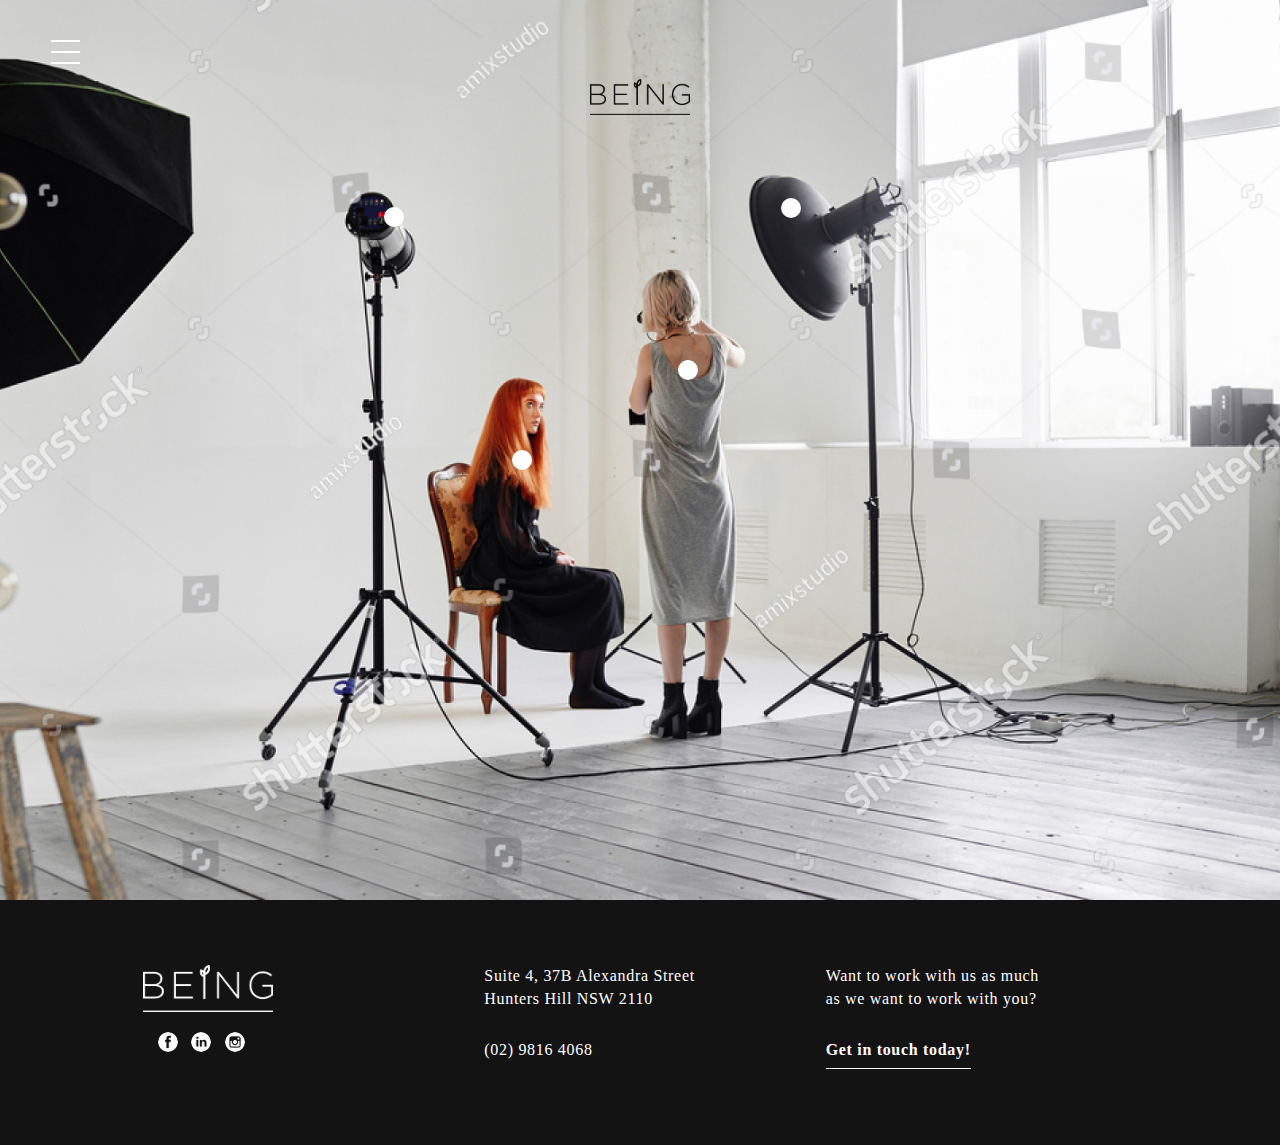
==== index.html @ ca358bdc "Initial website upload" ====
<!doctype html>

    <head>
        <meta charset="utf-8">

        <title>Being Brands Photography</title>

        <meta name="viewport" content="width=device-width, initial-scale=1">

        <link rel="stylesheet" href="css/bootstrap.min.css">

        <link rel="stylesheet" href="css/bootstrap-theme.min.css">

        <link rel="stylesheet" href="css/main.css">

        <script src="js/vendor/modernizr-2.8.3-respond-1.4.2.min.js"></script>

        <link rel="stylesheet" href="https://cdnjs.cloudflare.com/ajax/libs/font-awesome/4.7.0/css/font-awesome.min.css">
    </head>


    <body>


      <!-- navbar -->
      <header class="header">
        <nav class="menu-open-homepage">
          <img src="images/beingbrands_blacklogo.png" alt="Being" height="40px" class="nav_logo_image"> 
          <ul>
            <li class="menu-home">
              <a href="#" class="menu-link">Home</a>
            </li>
            <li class="menu-thestudio">
              <a href="#" class="menu-link">The Studio</a>
            </li>
            <li class="menu-services">
              <a href="#" class="menu-link">Services</a>
            </li>
            <li class="menu-rates">
              <a href="#" class="menu-link">Rates</a>
            </li>
            <li class="menu-book">
              <a href="#" class="menu-link">Book A Space</a>
            </li>
            <li class="menu-contact">
              <a href="#" class="menu-link">Contact</a>
            </li>
          </ul>
        </nav>        
        <div class="header-menu">
          <div class="menu-toggle">
            <span class="line1 homepage"></span>
            <span class="line2 homepage"></span>
            <span class="line3 homepage"></span>
          </div> 
          <img src="images/beingbrands_blacklogo.png" alt="Being" height="40px" class="header_logo_image"> 
        </div> 

      <div class="tooltip">
<!--         <div class="arrow"></div>   
 -->        <p class="tooltiptext">Different types of equipments <br>ready at hand.</p>
      </div>

      <div class="tooltip2">
        <p class="tooltiptext2">Book the studio along with our <br>professional photographers.</p>
      </div>

      <div class="tooltip3">
        <p class="tooltiptext3">We offer prop hire.</p>
      </div>

      <div class="tooltip4">
        <p class="tooltiptext4">Beautiful makeup and change room <br>included for Model.</p>
      </div>

      
      </header> 

 
      <footer>
          <div class="footercontainer">
            <div class="col-md-4 footerlogo">
              <img id="footerlogo" src="images/beingbrands_whitelogo.png" alt="Being">
              <div class="socials">  
                <a class="footer_icon_facebook col-md-4" href="#">
                  <div></div>
                </a>              
                <a class="footer_icon_linkedin col-md-4" href="#">
                  <div></div>
                </a>
                <a class="footer_icon_instagram col-md-4" href="#">
                  <div></div>
                </a>
              </div>
            </div>
            <div class="col-md-4 address">
              <p>Suite 4, 37B Alexandra Street <br>Hunters Hill NSW 2110</p>
              <p>(02) 9816 4068</p>
            </div>
            <div class="col-md-4 contactus">
              <p>Want to work with us as much <br>as we want to work with you?</p>
              <a id="getintouch" herf="#">Get in touch today!</a>
            </div>
          </div>
        </footer>



        <script src="http://ajax.googleapis.com/ajax/libs/jquery/1.11.2/jquery.min.js"></script>

        <script src="js/vendor/bootstrap.min.js"></script>

        <script src="js/main.js"></script>
        
    </body>
</html>
---- css/main.css ----
/* ==========================================================================
   Author's custom styles
   ========================================================================== */

html {
	line-height: 1.26316em;
	letter-spacing: 0.06842em; 

}

body {
	font-family: Georgia, "Times New Roman", "DejaVu Serif", serif;
	position: relative;
	top: 0;
	left: 0;
	right: 0;
}

.clearfix:before, .header:before, .tabs:before {
    content: '';
    display: table;
}

.header {
	background: url(../images/beingbrands_homepage4.jpg) no-repeat center center;
	background-size: cover;
	height: 900px;
	margin: 0;
	position: relative;
	top: 0;
	left: 0;
}



.header_logo_image {
    margin-left: auto;
    margin-right: auto;
    text-align: center;
    display: table-cell;
    vertical-align: middle;
    margin-bottom: 50px;
    max-width: 100px;
    height: auto;

}

span {
    top: 50%;
    left: 4%;
    width: 29px;
    height: 2px;
    position: relative;
    z-index: 2;
    background: #141314;
	display: block;
	margin: 9px 0;
	transition: all .2s ease-in-out;
}

span.homepage {
	background: #fff;
}


span.line1 {
	margin-top: 40px;
}

.menu-toggle {
	cursor: pointer;
	display: inline-block;
	margin-left: 50px;
}

nav.menu-open-homepage {
    opacity: 1;
    height: 100%;
    position: fixed;
    width: 100%;
    background-color: #f1eadd;
    display: block;
    z-index: 1;
}

.nav_logo_image {
	margin-top: 78px;
	margin-left: auto;
    margin-right: auto;
    margin-bottom: 90px;
    text-align: center;
    display: table-cell;
    vertical-align: middle;
    max-width: 100px;
    height: auto;
}

nav {
    opacity: 1;
    height: 100%;
    position: fixed;
    width: 100%;
    background-color: #f1eadd;
    display: block;
    z-index: 1;
}

a.menu-link {
	font-size: 40px;
	font-weight: bold;
	text-decoration: none;
	transition: .3s ease-in-out;
	line-height: 7.73684rem;
	color: #141314;
}

a.menu-link:hover {
	color: #4c4c4e;
	margin-left: auto;
    margin-right: auto;
}

.viewmore {
	margin: 200px auto 0;
	display: block;
	height: 55px;
	max-width: auto;
}

ul { 
	list-style-type: none; 
	text-align: center;
	padding: 0;
}

.tooltip {
    position: absolute;
    display: inline-block;
    opacity: 1;
    left: 61%;
    top: 22%;
    background-color: #fff;
    height: 20px;
    width: 20px;
    border-radius: 20px;
}

.tooltip .tooltiptext {
    font-family: Georgia, "Times New Roman", "DejaVu Serif", serif;
	visibility: hidden;
    width: 280px;
    padding: 20px;
    background-color: #f1eadd;
    color: #141314;
    font-size: 16px;
    z-index: 1;
    opacity: 0;
    transition: opacity 0.7s;
    position: absolute;
    left: 40px;
    bottom: -60px;
}

.tooltip .tooltiptext::after {
    content: "";
    position: absolute;
    bottom: 60%;
    right: 100%;
    border-width: 10px;
    border-style: solid;
    border-color: transparent #f1eadd transparent transparent;
}

.tooltip:hover .tooltiptext {
    visibility: visible;
    opacity: 1;
    background-color: #f1eadd;
}

.tooltip2 {
    position: absolute;
    display: inline-block;
    opacity: 1;
    left: 53%;
    top: 40%;
    background-color: #fff;
    height: 20px;
    width: 20px;
    border-radius: 20px;
}

.tooltip2 .tooltiptext2 {
    font-family: Georgia, "Times New Roman", "DejaVu Serif", serif;
	visibility: hidden;
    width: 300px;
    padding: 20px;
    background-color: #f1eadd;
    color: #141314;
    font-size: 16px;
    z-index: 1;
    opacity: 0;
    transition: opacity 0.7s;
    position: absolute;
    top: 40px;
    right: -255px;
}

.tooltip2 .tooltiptext2::after {
    content: "";
    position: absolute;
    bottom: 100%;
    right: 85%;
    border-width: 10px;
    border-style: solid;
    border-color: transparent transparent #f1eadd transparent;
}

.tooltip2:hover .tooltiptext2 {
    visibility: visible;
    opacity: 1;
}

.tooltip3 {
    position: absolute;
    display: inline-block;
    opacity: 1;
    left: 30%;
    top: 23%;
    background-color: #fff;
    height: 20px;
    width: 20px;
    border-radius: 20px;
}

.tooltip3 .tooltiptext3 {
    font-family: Georgia, "Times New Roman", "DejaVu Serif", serif;
	visibility: hidden;
    width: 190px;
    padding: 20px;
    background-color: #f1eadd;
    color: #141314;
    font-size: 16px;
    z-index: 1;
    opacity: 0;
    transition: opacity 0.7s;
    position: absolute;
    right: 40px;
    bottom: -32px;
}

.tooltip3 .tooltiptext3::after {
    content: "";
    position: absolute;
    bottom: 35%;
    left: 100%;
    border-width: 10px;
    border-style: solid;
    border-color: transparent transparent transparent #f1eadd;
}

.tooltip3:hover .tooltiptext3 {
    visibility: visible;
    opacity: 1;
}

.tooltip4 {
    position: absolute;
    display: inline-block;
    opacity: 1;
    left: 40%;
    top: 50%;
    background-color: #fff;
    height: 20px;
    width: 20px;
    border-radius: 20px;
}

.tooltip4 .tooltiptext4 {
    font-family: Georgia, "Times New Roman", "DejaVu Serif", serif;
	visibility: hidden;
    width: 320px;
    padding: 20px;
    background-color: #f1eadd;
    color: #141314;
    font-size: 16px;
    z-index: 1;
    opacity: 0;
    transition: opacity 0.7s;
    position: absolute;
    right: 40px;
    bottom: -58px;

}

.tooltip4 .tooltiptext4::after {
    content: "";
    position: absolute;
    bottom: 60%;
    left: 100%;
    border-width: 10px;
    border-style: solid;
    border-color: transparent transparent transparent #f1eadd;
}

.tooltip4:hover .tooltiptext4 {
    visibility: visible;
    opacity: 1;
}

footer {
	padding: 65px 0 180px 0;
	background-color: #141314;
	color: #fff;
	font-size: 1.6rem;
/*	position: absolute;*/
	bottom: 0;
	left: 0;
}

.footercontainer {
	max-width: 1024px;
	margin: 0 auto;
}

footer #getintouch {
	color: #fff;
	font-weight: bold;
	border-bottom: solid 1.5px #fff;
	padding-bottom: 10px;
	text-decoration: none;
}

footer p {
	padding-bottom: 18px;
}

#footerlogo {
	max-width: 130px;
}

a {
	color: #fff;
}

a:hover {
	color: #f1eadd;
	transition: .3s ease-in-out;
	text-decoration: none;
}

.footer_icon_facebook div{
	background: url(../images/facebook-icon.png) no-repeat center center;
	background-size: cover;
	height: 20px;
	width: 20px;
	border-radius: 10px;
	padding: 10px;
}

.footer_icon_linkedin div{
	background: url(../images/linkedin-icon.png) no-repeat center center;
	background-size: cover;
	height: 20px;
	width: 20px;
	border-radius: 10px;
	padding: 10px;
}

.footer_icon_instagram div{
	background: url(../images/instagram-icon.png) no-repeat center center;
	background-size: cover;
	height: 20px;
	width: 20px;
	border-radius: 10px;
	border: solid 0;
	padding: 10px;
}

.socials {
	width: 100px;
	display: block; 
	margin-top: 20px;
}



/*thestudio*/

#banner {
	height: 200px;
	background-color: #f1eadd;
	background-image: none;
}

.banner-info {
	background-color: #f1eadd;
	overflow: auto;
	height: 700px;
}

h1 {
	font-weight: 700;
	font-size: 60px;
	text-align: center;
	color: #141314;
	margin-top: 90px;
	margin-bottom: 50px;
/*	margin: 100px;*/

}


p.intro-text {
	text-align: center;
	font-size: 16px;
	font-style: italic;
	display: block;
	margin: 0 auto;
	width: 400px;
}

hr {
	border-top: 1.5px solid #141314;
	width: 40px;
	padding-bottom: 20px;
	padding-top: 20px;
}

.hero-image {
	background: url(../images/heroimage_thestudio.jpg) no-repeat center center;
	background-size: cover;
	height: 550px;
	margin: 10px 0;
}

.features {
	height: 700px;
	background: url(../images/woodbackground.jpg) no-repeat;
	background-size: 50% 100%;
	margin-bottom: 10px;

}

.small-title {
	text-decoration: underline;
	text-align: center;
	letter-spacing: 2.5px;
	margin-top: 120px;
}

h2 {
	text-align: center;
	font-weight: bold;
	letter-spacing: 2.5px;
	margin: 70px 50px;
}

li {
	margin-bottom: 5px; 
}

.row {
	height: 500px;
	margin: 10px 0;
}

.carousel {
	overflow: hidden;
	padding: 0;
	height: 500px;
}



.glyphicon-chevron-right {
	height: 50px !important;
	width: 50px !important;
}

.glyphicon-chevron-left {
	height: 50px !important;
	width: 50px !important;
}


.block {
	display: inline-block;
	height: 100%;
	background-color: #141314; 
}

.block-title {
	color: #fff;
	text-align: left;
}

.block-line {
	border-top: 1.5px solid #fff;
	width: 40px;
	padding-bottom: 20px;
	padding-top: 20px;
	margin: 10px 50px;
}

button {
	margin: 50px;
	padding: 10px 20px;
	background-color: #141314;
	border: 1px solid #fff;
	color: #fff;
	font-style: italic;
}

button:hover {
	background-color: #f1eadd;
	color: #141314;
	transition: .3s ease-in-out;
}



/* Services */

.photography {
	margin-bottom: 0 !important;
}

/*.photography-heroimage {
	background: url(../images/services_photography1.jpg) no-repeat center center;
	background-size: cover;
	height: 100%;
	display: inline-block;
}*/

.photoservices {
	max-width: 130%;
	height: auto;
	width: auto;
}


.photography-info {
	color: #fff;
	margin: 10px 50px;
}

.block-title {
/*	font-size: 20px;*/
}

.image-row {
	height: 500px;
}

#image-slideshow {
	display: none;
}

.photoimage1 {
	background: url(../images/photographyrow1.jpg) no-repeat center center;
	background-size: cover;
	height: 100%;
	display: inline-block;
}

.photoimage2 {
	background: url(../images/photographyrow2.jpg) no-repeat center center;
	background-size: cover;
	height: 100%;
	display: inline-block;
}

.photoimage3 {
	background: url(../images/photographyrow3.jpg) no-repeat center center;
	background-size: cover;
	height: 100%;
	display: inline-block;
}

.videography { 
	margin-bottom: 0 !important;
}

.videography-heroimage {
/*	background: url(../images/video-hero.jpg) no-repeat center center;
*/	background-size: cover;
	height: 100%;
	display: block;
	padding: 0;
}

.videography-info {
	color: #fff;
	margin: 10px 50px;
}

.image-row {
	height: 500px;
}

.video-row {
/*	background: url(../images/video-row.jpg) no-repeat center center;
*/	background-size: cover;
	height: 500px;
	display: block;
	margin-bottom: 10px;
}

h2.call-to-action-heading {
	margin-bottom: 10px !important;
}




/* Rates */

.rates {
	height: auto;
	background: url(../images/woodbackground.jpg) no-repeat;
	background-size: 50% 100%;
	margin-bottom: 10px;
}

.rates-slider {
	background: url(../images/heroimage_thestudio.jpg) no-repeat center center;
	background-size: cover;
	height: 100%;
	display: inline-block;
}

.studiohire-text {
	color: #fff;
	margin: 10px 50px;
}

h3 {
	text-align: center;
	font-weight: bold;
	letter-spacing: 2.5px;
	margin: 20px 50px;	
	font-size: 30px;
	color: #141314;
}

#gst {
	margin-top: 10px;
	font-size: 14px;
}

.small-title-rates {
	margin: 40px 0 !important;

}

.rates-info {
	margin: 0 auto;
	display: block;
	text-align: center;
}


.black-button {
	margin: 40px auto;
	margin-bottom: 120px;
	display: block;
	background-color: transparent;
	border: solid 1px #141314;
	color: #141314;
}

.black-button:hover {
	background-color: #141314;
	color: #fff;
}

.rates2 {
	height: auto;
	background: url(../images/woodbackground.jpg) no-repeat;
	background-size: 50% 100%;
	background-position: right;
	margin-bottom: 10px;
}

.rates2-slider {
	background: url(../images/rates.jpg) no-repeat center center;
	background-size: cover;
	height: 100%;
	display: inline-block;
}









/*Book A Space*/

h1.name {
	margin-top: 0 !important;
}

.date {
	width: 80%;
	margin: 0 auto;
}

h3.hireoptions {
	margin: 70px;
}

.book-rates {
	display: block;
}

.shootingoptions {
	margin: 70px;
	display: block;
}

h3.email {
	width: 450px;
	margin: 0 auto;
	margin-top: 60px;
	margin-bottom: 60px;
}

.banner-info-contact {
	background-color: #f1eadd;
	overflow: auto;
	height: 200px;
}

.form {
	background-color: #f1eadd;
}

.submit {
	background-color: transparent;
	border: 0;
	color: #141314;
	margin: 0 auto !important;
	display: block;
	font-style: normal;
	letter-spacing: 15px;
	font-size: 30px;
	font-weight: bold;
	padding-bottom: 100px !important;

}

.submit:hover {
	color: #4c4c4e;
}

.placeholder-name {
	background-color: transparent;
	border: none;
	width: 180px;
	text-decoration: underline;
} 

.placeholder-date {
	background-color: transparent;
	border: none;
	width: 140px;
	text-decoration: underline;
} 

.placeholder-time {
	background-color: transparent;
	border: none;
	width: 150px;
	text-decoration: underline;
} 

.placeholder-email {
	background-color: transparent;
	border: none;
	width: 220px;
	text-decoration: underline;
} 

.placeholder-phone {
	background-color: transparent;
	border: none;
	width: 100px;
	text-decoration: underline;
} 


input.check { position: fixed; left: -100px}
input.check + label[for].check {
  cursor: pointer;
  color: #141314; 
  font-size: 20px; 
  border: 1px solid #141314;
  padding: 12px;
  display: block;
  text-align: center;
}

input:checked + label[for].check {
  background-color: #141314;
  border-color: #141314;
  color: #fff;
}

input + label[for].check:hover {
  border-color: #4c4c4e;
  color: #4c4c4e;
}

input:checked + label[for].check:hover {
  border-color: #141314;
  color: #fff;
}

.check {
	width: 70%;
	margin: 10px auto;
}




/*Contact*/

.banner-info-short {
	background-color: #f1eadd;
	overflow: auto;
	height: 530px;
}

.sociallinks {
	color: #141314;
	margin-bottom: 60px !important;
	margin: 0 auto;
	text-align: center;
	font-size: 19px;

}

.sociallinks-1 {
	border-right: 1px solid;
	padding: 3px 10px;
}

.sociallinks-2 {
	padding: 10px;
}


h2.contact-title {
	margin-top: 60px !important;
	margin-bottom: 30px !important;
}

hr#contact-line {
	border-top: 1.5px solid #141314;
	width: 40px;
	padding-bottom: 0 !important;
	padding-top: 20px;
}



/*hamburger css*/




/*Media Queries*/



/* Large Devices, Wide Screens */
@media only screen and (max-width : 1200px) {
	span.homepage {
		background: #141314;
	}

	.studioimages {
	    max-width: 150%;
	    height: auto;
	    width: auto;
	    object-fit: contain;
	}

	.img-responsive, .thumbnail>img, .thumbnail a>img, .carousel-inner>.item>img, .carousel-inner>.item>a>img {
		height: auto;
		max-width: 130%;

	}


}

/* Medium Devices, Desktops */
@media only screen and (max-width : 1024px) {
	
	#footerlogo {
		margin-left: 90px;
		margin-bottom: 120px;
	}

	/*tooltip*/
	.tooltip {
	    left: 65%;
	}

	.tooltip2 {
	    left: 53%;
	}

	.tooltip3 {
	    left: 23%;
	}

	.tooltip4 {
	    left: 37%;
	}

	.studioimages {
	    max-width: 160%;
	    height: auto;
	    width: auto;
	    object-fit: contain;
	}

	.img-responsive, .thumbnail>img, .thumbnail a>img, .carousel-inner>.item>img, .carousel-inner>.item>a>img {
		height: auto;
		max-width: 150%;
	}


}

@media only screen and (max-width : 1029px) {
	
	/*tooltip*/
	.tooltip {
	    left: 65%;
	}

	.tooltip2 {
	    left: 53%;
	}

	.tooltip3 {
	    left: 23%;
	}

	.tooltip4 {
	    left: 37s%;
	}




}

@media only screen and (max-width : 990px) {

	/*footer*/

	footer {
		padding: 60px 0 20px 0;
		font-size: 1.5rem;
		letter-spacing: 1.4px;
	}

	.footercontainer {
		margin: 0 auto;
	}

	footer p {
		padding-bottom: 15px;
	}

	#footerlogo {
		max-width: 100px;
		height: auto;
		margin-left: 50px;
		margin-bottom: 120px;
	}

	.address {
		margin-left: 20px;
	}

	.col-md-4 {
		display: inline-block;
	}

	/*tooltip*/
	.tooltip {
	    display: none;
	}

	.tooltip2 {
	    display: none;
	}

	.tooltip3 {
	    display: none;
	}

	.tooltip4 {
	    display: none;
	}

/*	.tooltip {
	    opacity: 1;
	    left: 65%;
	    top: 22%;
	    height: 14px;
	    width: 14px;
	}

	.tooltip .tooltiptext {
		visibility: visible;
	    width: 137px;
	    font-size: 13px;
	    opacity: 1;
	    bottom: -68px;
	    left: 35px;
	}

	.tooltip2 {
	    opacity: 1;
	    left: 53%;
	    top: 40%;
	    height: 14px;
	    width: 14px;
	}

	.tooltip2 .tooltiptext2 {
		visibility: visible;
	    width: 200px;
	    font-size: 13px;
	    opacity: 1;
	    top: 32px;
	    right: -173px;
	}

	.tooltip3 {
	    opacity: 1;
	    left: 40%;
	    top: 23%;
	    height: 14px;
	    width: 14px;
	}

	.tooltip3 .tooltiptext3 {
		visibility: visible;
	    width: 140px;
	    font-size: 13px;
	    opacity: 1;
	    right: 40px;
	    bottom: -32px;
	}*/


}

/* Small Devices, Tablets */
@media only screen and (max-width : 900px) {
	.block-title {
		font-size: 20px;
	}

	/*footer {
		height: 400px;
	}*/

}


@media only screen and (max-width : 768px) {
	
	/*footer*/

	footer {
		padding: 70px 0 40px 0;
		font-size: 14px;
		letter-spacing: 1.4px;
		max-width: 100%;
	
	}

	

	footer p {
		padding-bottom: 15px;
	}

	#footerlogo {
		max-width: 100px;
		height: auto;
		margin-left: 100px;
		margin-bottom:  200px;
	}

	/*.address {
		margin-left: 20px;
	}*/

	.col-md-4 {
		display: inline-block;
	}


	/*tooltip*/

	.tooltip {
	    left: 68%;
	}

	.tooltip2 {
	    left: 55%;
	}

	.tooltip3 {
	    left: 14%;
	}

	.tooltip4 {
	    left: 33%;
	}

	/*header*/

	.header {
		height: 750px;
	}


	/*thestudio*/

	.banner-info {
		height: 600px;
	}

	h1 {
		margin-top: 30px;
	}

	.viewmore {
		margin-top: 170px;
		margin-bottom: 0;
	}

	.features {
		height: 600px;

	}

	.row {
		height: 300px;
	}

	h2 {
		font-size: 20px;
		margin: 50px 0 50px 30px;
	}

	.block-line {
		margin: 10px 30px;
	}

	button {
		margin: 20px 30px;
	}

	/*services*/

	h2.block-title {
		font-size: 17px;
	}

	.photography {
		height: 370px;
	}

	.image-row {
		height: 300px;
		display: block;
	}

	.photoimage1 {
		display: block;
		width: 33.33%;
	}

	.photoimage2 {
		display: block;
		width: 33.33%;
	}

	.photoimage3 {
		display: block;
		width: 33.33%;
	}

	.photography-info {
		margin: 0 30px;
	}

	.videography {
		height: 370px;
	}

	.videography-info {
		margin: 0 30px;
	}

	.video-row {
		height: 350px;
		width: 100%;
	}

	.black-button {
		margin-bottom: 60px;
		margin-top: 20px;
	}

	/*rates*/

	.carousel {
		height: 300px;
	}

	

	.studiohire-text {
		margin: 10px 30px;
	}

	hr.block-line {
		margin: 10px 0 10px 30px
	}

	.img-responsive, .thumbnail>img, .thumbnail a>img, .carousel-inner>.item>img, .carousel-inner>.item>a>img {
		height: auto;
		max-width: 100%;

	}



}

@media only screen and (max-width : 767px) {
	#book-title {
		text-align: center;
		font-size: 22px;
	}

	#block-line {
		margin: 0 auto;
	}

	#book-button {
		margin: 10px auto;
		display: block;
	}

	.features {
		height: 800px;
	}

	.img-responsive, .thumbnail>img, .thumbnail a>img, .carousel-inner>.item>img, .carousel-inner>.item>a>img {
		height: auto;
		max-width: 120%;

	}

	.carousel {
		height: 500px;
	}

}

@media only screen and (max-width : 768px) {

	#footerlogo {
		display: block;
		margin: 0 auto;
	}


}

@media only screen and (max-width : 700px) {
	.photography {
		height: 450px;
	}

	
}

/* Extra Small Devices, Phones */ 
@media only screen and (max-width : 480px) {
	h1 {
		font-size: 35px;
	}

	/*footer*/

	footer {
		padding: 60px 0 90px 0;
		font-size: 1.5rem;
		letter-spacing: 1.4px;
		height: 400px;
	}

	footer p {
		padding-bottom: 15px;
	}

	#footerlogo {
		max-width: 100px;
		height: auto;
		margin: 0 auto;
		display: block;
		padding-bottom: 20px;
	}

	.address {
		margin: 0 auto;
		text-align: center;
	}

	.contactus {
		margin: 0 auto;
		text-align: center;
	}

	.col-md-4 {
		display: block;
	}

	/*thestudio*/

	.banner-info{
		height: 400px;
	}

	h1 {
		margin: 20px auto 30px;
	}

	p.intro-text {
		max-width: 300px;
	}

	.hero-image {
		height: 400px;
	}

	.row {
		height: auto;
	}


	.thestudio-slider {
		height: 400px;
		display: block;
	}

	h2.block-title {
		margin: 0;
		padding-top: 40px;
		padding-bottom: 30px;
		text-align: center;
	}

	.block-line {
		margin: 20px auto 0 !important;

	}

	#book-button {
		margin: 0 auto 50px;
		display: block;
	}


	.features {
	height: 720px;

	}

	.small-title {
		text-decoration: underline;
		text-align: center;
		letter-spacing: 2.5px;
		margin-top: 60px;
	}

	#feature-subtitle {
		text-align: center;
		font-weight: bold;
		letter-spacing: 2.5px;
		width: 220px;
		margin: 50px auto;
		display: block;
		font-size: 25px;
	}

	hr {
		padding: 10px;
		margin: 20px auto;
	}

	li {
		margin-bottom: 7px; 

	}

	.viewmore {
		margin-top: 60px;
	}


	/*services*/

	.block {
		display: block;
		clear: both;
		height: 300px;
		width: 100%;
	}

	h2.block-title {
		padding-top: 60px;
		width: 200px;
		display: block;
		margin: 0 auto;
	}

	.photography {
		overflow: hidden;
	}

	.photography-info {
		text-align: center;
	}

	.photography-heroimage {
		display: block;
		height: 300px;
		width: 100%;
	}

	.image-row {
		display: block;
		width: 100%;
	}

	.videography-info {
		text-align: center;
	}

	.videography-heroimage {
		display: block;
		height: 300px;
		width: 100%;
		margin-top: 300px;
	}

	#block-video {
		margin-top: 600px;
		position: absolute;
	}


	/*rates*/

	.studiohire-text {
		text-align: center;
	}

	.rates-slider {
		margin-top: 300px;
		margin-bottom: 70px;
	}

	#studiohireblock {
		margin-top: 0;
		position: absolute;
	}

	.rates {
		margin-top: 100px;
	}

	.rates2-slider {
		margin-bottom: 70px;
	}

	/*book*/

	h3.email {
    	width: 350px; 
	}

	.placeholder-name {
		width: 107px;
	}

	.placeholder-date {
		width: 80px;
	}

	.placeholder-time {
		width: 87px;
	}

	h3.hireoptions {
    	margin: 45px;
	}

	/*contact*/

	.banner-info-short {
		height: 400px;
	}

	.sociallinks {
	    font-size: 16px;
	}

	a.menu-link {
	    font-size: 34px;
	    line-height: 6.73684rem;
	}

	.img-responsive, .thumbnail>img, .thumbnail a>img, .carousel-inner>.item>img, .carousel-inner>.item>a>img {
		height: auto;
		max-width: 180%;
	}

	.carousel {
		height: 400px;
	}

	
}

/* Custom, iPhone Retina */ 
@media only screen and (max-width : 320px) {

	/*footer*/

	footer {
		font-size: 1.3rem;
	}

	/*book*/

	h3.email {
    	width: 320px;
	}

	h1.name {
    	width: 190px;
	}
    
    .placeholder-name {
    	width: 102px;
	}

	.slideimage {
		/*max-width: 100%;*/
		height: 300px;
		width: auto;
	}

	.img-responsive, .thumbnail>img, .thumbnail a>img, .carousel-inner>.item>img, .carousel-inner>.item>a>img {
		height: auto;
		max-width: 220%;
	}

	.carousel {
		height: 400px;
	}

}
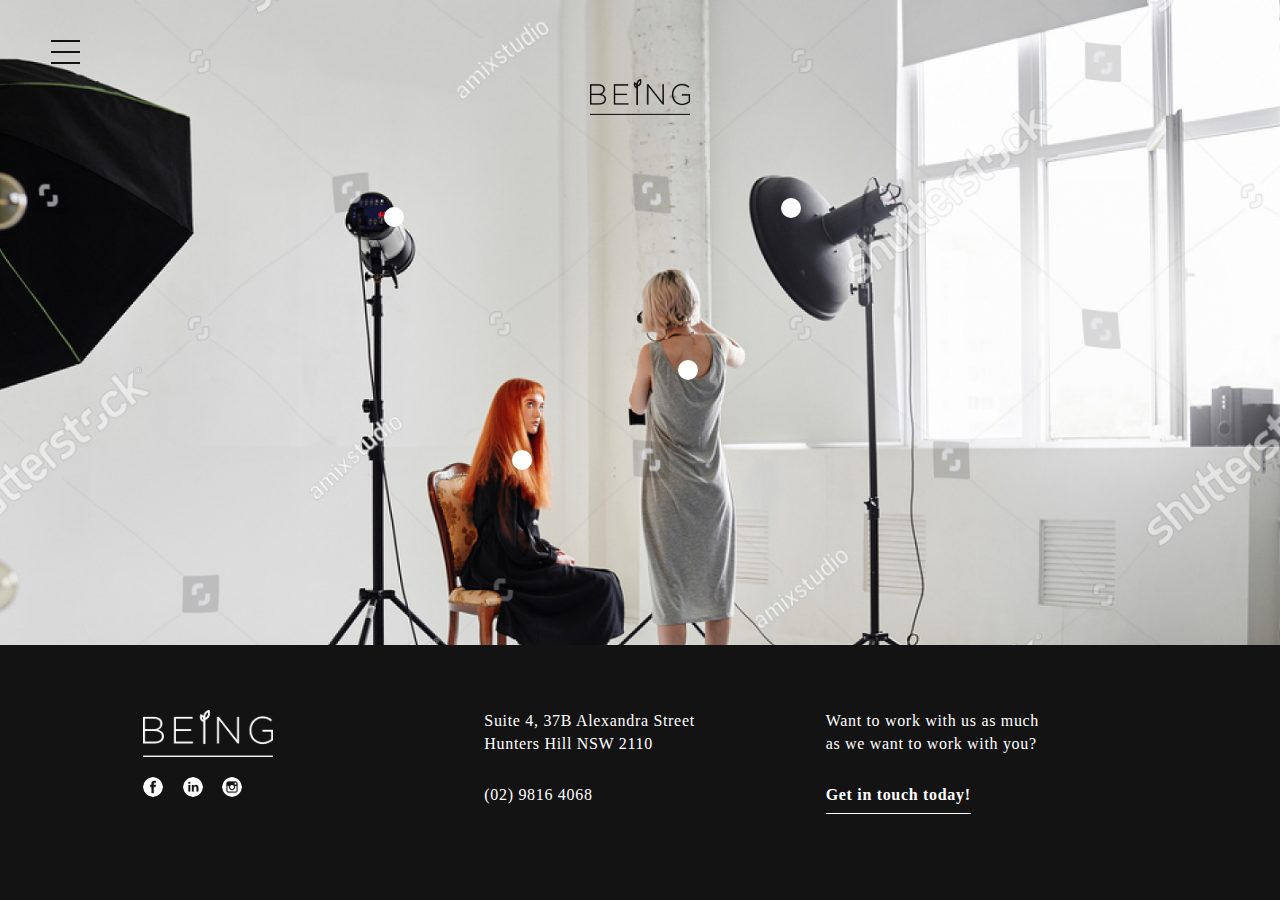
==== commit e62404be: "Update css" ====
--- a/index.html
+++ b/index.html
@@ -28,25 +28,25 @@
           <img src="images/beingbrands_blacklogo.png" alt="Being" height="40px" class="nav_logo_image"> 
           <ul>
             <li class="menu-home">
-              <a href="#" class="menu-link">Home</a>
+              <a href="index.html" class="menu-link">Home</a>
             </li>
             <li class="menu-thestudio">
-              <a href="#" class="menu-link">The Studio</a>
+              <a href="thestudio.html" class="menu-link">The Studio</a>
             </li>
             <li class="menu-services">
-              <a href="#" class="menu-link">Services</a>
+              <a href="services.html" class="menu-link">Services</a>
             </li>
             <li class="menu-rates">
-              <a href="#" class="menu-link">Rates</a>
+              <a href="rates.html" class="menu-link">Rates</a>
             </li>
             <li class="menu-book">
-              <a href="#" class="menu-link">Book A Space</a>
+              <a href="book.html" class="menu-link">Book A Space</a>
             </li>
             <li class="menu-contact">
-              <a href="#" class="menu-link">Contact</a>
+              <a href="contact.html" class="menu-link">Contact</a>
             </li>
           </ul>
-        </nav>        
+        </nav>
         <div class="header-menu">
           <div class="menu-toggle">
             <span class="line1 homepage"></span>
@@ -56,48 +56,45 @@
           <img src="images/beingbrands_blacklogo.png" alt="Being" height="40px" class="header_logo_image"> 
         </div> 
 
-      <div class="tooltip">
-<!--         <div class="arrow"></div>   
- -->        <p class="tooltiptext">Different types of equipments <br>ready at hand.</p>
-      </div>
-
-      <div class="tooltip2">
-        <p class="tooltiptext2">Book the studio along with our <br>professional photographers.</p>
-      </div>
-
-      <div class="tooltip3">
-        <p class="tooltiptext3">We offer prop hire.</p>
-      </div>
-
-      <div class="tooltip4">
-        <p class="tooltiptext4">Beautiful makeup and change room <br>included for Model.</p>
-      </div>
-
-      
       </header> 
 
+      <body class="homepagebackground">
+      	
+		<div class="tooltip"> 
+			<p class="tooltiptext">Different types of equipments <br>ready at hand.</p>
+      	</div>
+      	<div class="tooltip2">
+      		<p class="tooltiptext2">Book the studio along with our <br>professional photographers.</p>
+      	</div>
+      	<div class="tooltip3">
+       		<p class="tooltiptext3">We offer prop hire.</p>
+      	</div>
+      	<div class="tooltip4">
+       	 <p class="tooltiptext4">Beautiful makeup and change room <br>included for Model.</p>
+      	</div>
+      </body>
  
-      <footer>
+      <footer class="footer-home">
           <div class="footercontainer">
-            <div class="col-md-4 footerlogo">
+            <div class="col-md-4 col-sm-4 footerlogo">
               <img id="footerlogo" src="images/beingbrands_whitelogo.png" alt="Being">
               <div class="socials">  
-                <a class="footer_icon_facebook col-md-4" href="#">
+                <a class="footer_icon_facebook social-icons" href="https://www.facebook.com/beingbrands/?ref=bookmarks">
                   <div></div>
                 </a>              
-                <a class="footer_icon_linkedin col-md-4" href="#">
+                <a class="footer_icon_linkedin social-icons" href="https://www.linkedin.com/company-beta/17917581/">
                   <div></div>
                 </a>
-                <a class="footer_icon_instagram col-md-4" href="#">
+                <a class="footer_icon_instagram social-icons" href="https://www.instagram.com/being.brands/">
                   <div></div>
                 </a>
               </div>
             </div>
-            <div class="col-md-4 address">
+            <div class="col-md-4 col-sm-4 address">
               <p>Suite 4, 37B Alexandra Street <br>Hunters Hill NSW 2110</p>
               <p>(02) 9816 4068</p>
             </div>
-            <div class="col-md-4 contactus">
+            <div class="col-md-4 col-sm-4 contactus">
               <p>Want to work with us as much <br>as we want to work with you?</p>
               <a id="getintouch" herf="#">Get in touch today!</a>
             </div>
@@ -106,7 +103,7 @@
 
 
 
-        <script src="http://ajax.googleapis.com/ajax/libs/jquery/1.11.2/jquery.min.js"></script>
+        <script src="https://ajax.googleapis.com/ajax/libs/jquery/1.11.2/jquery.min.js"></script>
 
         <script src="js/vendor/bootstrap.min.js"></script>
 
--- a/css/main.css
+++ b/css/main.css
@@ -7,6 +7,7 @@
 html {
 	line-height: 1.26316em;
 	letter-spacing: 0.06842em; 
+	height: 100%;
 
 }
 
@@ -23,16 +24,14 @@
     display: table;
 }
 
-.header {
+.homepagebackground {
 	background: url(../images/beingbrands_homepage4.jpg) no-repeat center center;
 	background-size: cover;
-	height: 900px;
+	height: 100vh;
 	margin: 0;
-	position: relative;
 	top: 0;
 	left: 0;
 }
-
 
 
 .header_logo_image {
@@ -44,6 +43,7 @@
     margin-bottom: 50px;
     max-width: 100px;
     height: auto;
+    top: 0;
 
 }
 
@@ -60,9 +60,9 @@
 	transition: all .2s ease-in-out;
 }
 
-span.homepage {
+/*span.homepage {
 	background: #fff;
-}
+}*/
 
 
 span.line1 {
@@ -145,6 +145,7 @@
     height: 20px;
     width: 20px;
     border-radius: 20px;
+    z-index: 0 !important;
 }
 
 .tooltip .tooltiptext {
@@ -310,13 +311,19 @@
 }
 
 footer {
-	padding: 65px 0 180px 0;
+	padding: 65px 0 65px 0;
 	background-color: #141314;
 	color: #fff;
 	font-size: 1.6rem;
-/*	position: absolute;*/
+	position: absolute;
+	/*bottom: 0;*/
+	left: 0;
+	right: 0;
+}
+
+.footer-home {
 	bottom: 0;
-	left: 0;
+	
 }
 
 .footercontainer {
@@ -357,6 +364,7 @@
 	width: 20px;
 	border-radius: 10px;
 	padding: 10px;
+	display: inline-block;
 }
 
 .footer_icon_linkedin div{
@@ -366,6 +374,7 @@
 	width: 20px;
 	border-radius: 10px;
 	padding: 10px;
+	display: inline-block;
 }
 
 .footer_icon_instagram div{
@@ -376,12 +385,15 @@
 	border-radius: 10px;
 	border: solid 0;
 	padding: 10px;
+	display: inline-block;
 }
 
 .socials {
-	width: 100px;
-	display: block; 
 	margin-top: 20px;
+}
+
+.social-icons  {
+	padding-right: 15px;
 }
 
 
@@ -690,11 +702,6 @@
 	height: 100%;
 	display: inline-block;
 }
-
-
-
-
-
 
 
 
@@ -898,16 +905,61 @@
 
 	}
 
+	.tooltip3 {
+		left: 27%;
+	}
+
+
+
 
 }
 
 /* Medium Devices, Desktops */
+@media only screen and (max-width : 1030px) {
+
+	.tooltip{
+		left: 63%;
+	}
+
+	.tooltip3 {
+		left: 23%;
+	}
+
+	.tooltip4 {
+		left: 36%;
+	}
+}
+
+
 @media only screen and (max-width : 1024px) {
 	
+
 	#footerlogo {
-		margin-left: 90px;
-		margin-bottom: 120px;
-	}
+		/*margin-left: 90px;*/
+		/*margin-bottom: 120px;*/
+	}
+
+/*	.footerlogo {
+		width: 20%;
+		margin-left: 140px;
+		
+	}
+
+	.address {
+		width: 29%;
+
+
+	}*/
+
+	.tooltip3 {
+	    left: 27%;
+	}
+
+
+
+
+
+
 
 	/*tooltip*/
 	.tooltip {
@@ -969,13 +1021,13 @@
 
 	/*footer*/
 
-	footer {
+/*	footer {
 		padding: 60px 0 20px 0;
 		font-size: 1.5rem;
 		letter-spacing: 1.4px;
-	}
-
-	.footercontainer {
+	}*/
+
+/*	.footercontainer {
 		margin: 0 auto;
 	}
 
@@ -990,13 +1042,23 @@
 		margin-bottom: 120px;
 	}
 
+	.footerlogo {
+		margin-left: 0px;
+	}
+
+	.footerlogo {
+		width: auto;
+		margin-left: 0px;
+	}
+
 	.address {
-		margin-left: 20px;
-	}
-
-	.col-md-4 {
+		width: auto;
+
+	}*/
+
+	/*.col-md-4 {
 		display: inline-block;
-	}
+	}*/
 
 	/*tooltip*/
 	.tooltip {
@@ -1075,10 +1137,10 @@
 		font-size: 20px;
 	}
 
-	/*footer {
-		height: 400px;
-	}*/
-
+/*	footer {
+		height: 500px;
+	}
+*/
 }
 
 
@@ -1086,16 +1148,13 @@
 	
 	/*footer*/
 
-	footer {
+/*	footer {
 		padding: 70px 0 40px 0;
 		font-size: 14px;
 		letter-spacing: 1.4px;
 		max-width: 100%;
+	}
 	
-	}
-
-	
-
 	footer p {
 		padding-bottom: 15px;
 	}
@@ -1104,8 +1163,23 @@
 		max-width: 100px;
 		height: auto;
 		margin-left: 100px;
-		margin-bottom:  200px;
-	}
+		margin-bottom: 200px;
+		margin: 0 auto;
+	}
+
+	.footerlogo {
+		margin-left: 10px;
+	}
+
+	.footerlogo {
+		width: 20%;
+		margin-left: 40px;
+	}
+
+	.address {
+		width: 33%;
+
+	}*/
 
 	/*.address {
 		margin-left: 20px;
@@ -1257,6 +1331,7 @@
 }
 
 @media only screen and (max-width : 767px) {
+	
 	#book-title {
 		text-align: center;
 		font-size: 22px;
@@ -1287,20 +1362,15 @@
 
 }
 
-@media only screen and (max-width : 768px) {
-
-	#footerlogo {
-		display: block;
-		margin: 0 auto;
-	}
-
-
-}
 
 @media only screen and (max-width : 700px) {
 	.photography {
 		height: 450px;
 	}
+
+/*	footer {
+		height: 400px;
+	}*/
 
 	
 }
@@ -1317,7 +1387,7 @@
 		padding: 60px 0 90px 0;
 		font-size: 1.5rem;
 		letter-spacing: 1.4px;
-		height: 400px;
+		height: 450px;
 	}
 
 	footer p {
@@ -1329,7 +1399,21 @@
 		height: auto;
 		margin: 0 auto;
 		display: block;
-		padding-bottom: 20px;
+		padding-bottom: 30px;
+	}
+
+	.footerlogo {
+		margin-left: 10px;
+	}
+
+	.footerlogo {
+		width: auto;
+		margin-left: 40px;
+	}
+
+	.address {
+		width: auto;
+
 	}
 
 	.address {
@@ -1344,6 +1428,20 @@
 
 	.col-md-4 {
 		display: block;
+	}
+
+	.socials {
+		margin: 0 auto;
+		text-align: center;
+		padding-bottom: 20px;
+	}
+
+	.social-icons {
+		padding: 10px;
+	}
+
+	.footerlogo {
+    	margin-left: 0;
 	}
 
 	/*thestudio*/
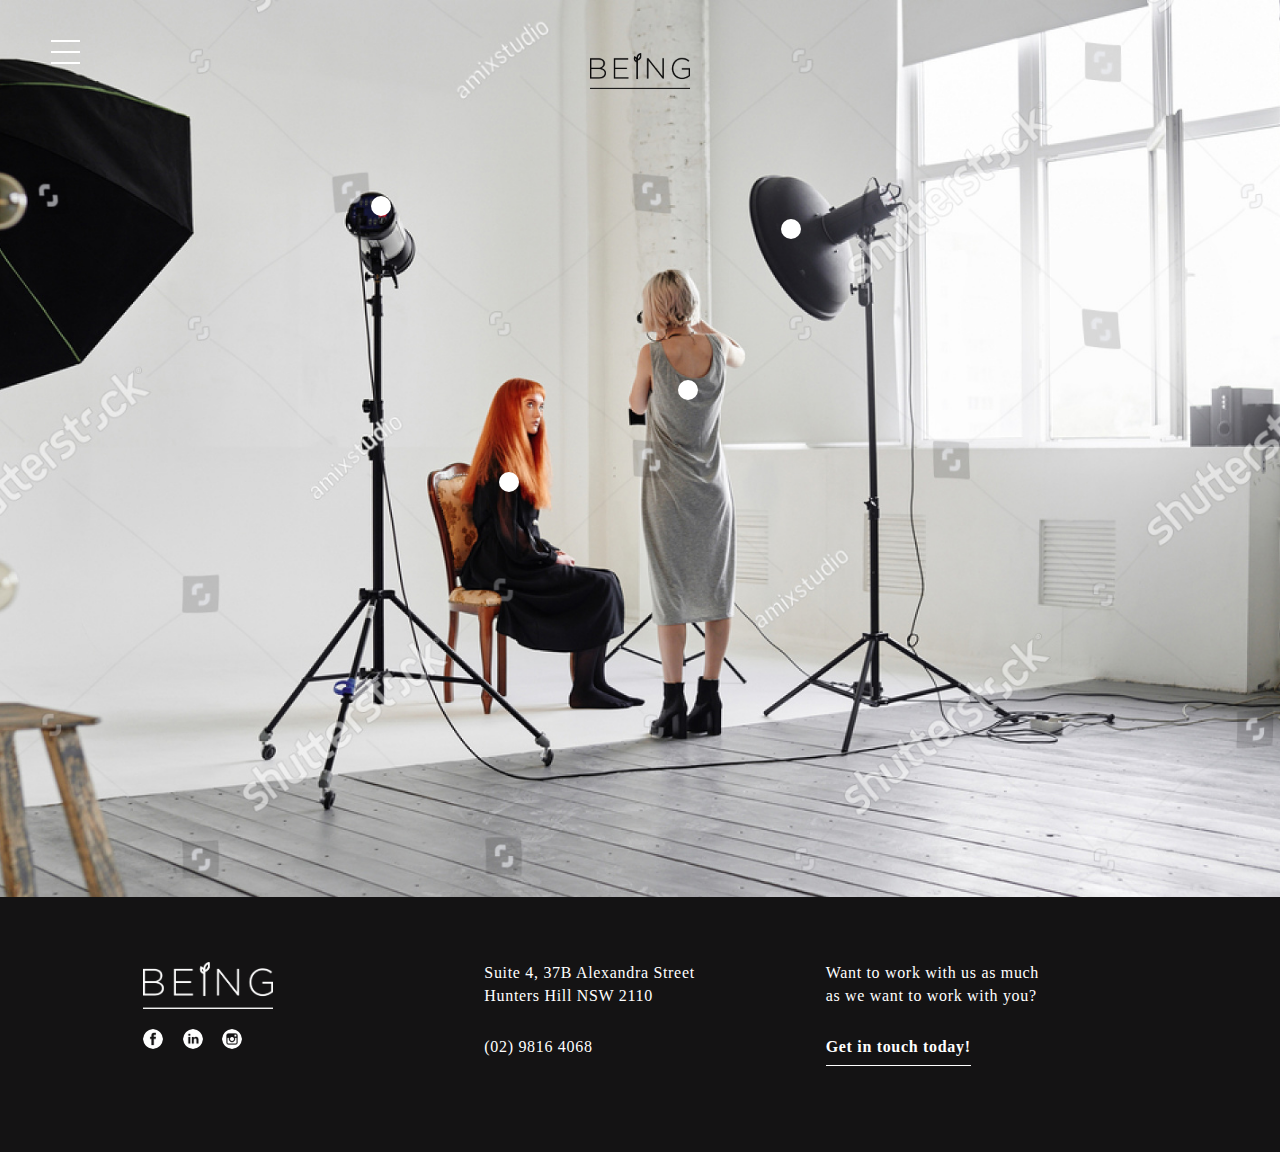
==== commit 51633a30: "Updat css and html" ====
--- a/index.html
+++ b/index.html
@@ -19,47 +19,41 @@
     </head>
 
 
-    <body>
-
-
-      <!-- navbar -->
-      <header class="header">
-        <nav class="menu-open-homepage">
-          <img src="images/beingbrands_blacklogo.png" alt="Being" height="40px" class="nav_logo_image"> 
-          <ul>
-            <li class="menu-home">
-              <a href="index.html" class="menu-link">Home</a>
-            </li>
-            <li class="menu-thestudio">
-              <a href="thestudio.html" class="menu-link">The Studio</a>
-            </li>
-            <li class="menu-services">
-              <a href="services.html" class="menu-link">Services</a>
-            </li>
-            <li class="menu-rates">
-              <a href="rates.html" class="menu-link">Rates</a>
-            </li>
-            <li class="menu-book">
-              <a href="book.html" class="menu-link">Book A Space</a>
-            </li>
-            <li class="menu-contact">
-              <a href="contact.html" class="menu-link">Contact</a>
-            </li>
-          </ul>
-        </nav>
-        <div class="header-menu">
-          <div class="menu-toggle">
-            <span class="line1 homepage"></span>
-            <span class="line2 homepage"></span>
-            <span class="line3 homepage"></span>
-          </div> 
-          <img src="images/beingbrands_blacklogo.png" alt="Being" height="40px" class="header_logo_image"> 
-        </div> 
-
-      </header> 
-
-      <body class="homepagebackground">
-      	
+    <body style="height: calc(100vh + 252px);">
+      <div class="homepagebackground">
+	     <header class="header">
+	     <a href="index.html"><img src="images/beingbrands_blacklogo.png" alt="Being" class="header_logo_image col-12"></a>
+	       <nav class="menu-open-homepage">       
+	           <ul>
+	            <li class="menu-home">
+	              <a href="index.html" class="menu-link">Home</a>
+	            </li>
+	            <li class="menu-thestudio">
+	              <a href="thestudio.html" class="menu-link">The Studio</a>
+	            </li>
+	            <li class="menu-services">
+	              <a href="services.html" class="menu-link">Services</a>
+	            </li>
+	            <li class="menu-rates">
+	              <a href="rates.html" class="menu-link">Rates</a>
+	            </li>
+	            <li class="menu-book">
+	              <a href="book.html" class="menu-link">Book A Space</a>
+	            </li>
+	            <li class="menu-contact">
+	              <a href="contact.html" class="menu-link">Contact</a>
+	            </li>
+	          </ul>
+	       </nav>
+	       <div class="header-menu">
+	          <div class="menu-toggle">
+	            <span class="line1 homepage"></span>
+	            <span class="line2 homepage"></span>
+	            <span class="line3 homepage"></span>
+	          </div> 
+	         
+	       </div> 
+	     </header> 
 		<div class="tooltip"> 
 			<p class="tooltiptext">Different types of equipments <br>ready at hand.</p>
       	</div>
@@ -72,12 +66,12 @@
       	<div class="tooltip4">
        	 <p class="tooltiptext4">Beautiful makeup and change room <br>included for Model.</p>
       	</div>
-      </body>
+      </div>
  
       <footer class="footer-home">
           <div class="footercontainer">
             <div class="col-md-4 col-sm-4 footerlogo">
-              <img id="footerlogo" src="images/beingbrands_whitelogo.png" alt="Being">
+              <a href="index.html"><img id="footerlogo" src="images/beingbrands_whitelogo.png" alt="Being"></a>
               <div class="socials">  
                 <a class="footer_icon_facebook social-icons" href="https://www.facebook.com/beingbrands/?ref=bookmarks">
                   <div></div>
@@ -96,7 +90,7 @@
             </div>
             <div class="col-md-4 col-sm-4 contactus">
               <p>Want to work with us as much <br>as we want to work with you?</p>
-              <a id="getintouch" herf="#">Get in touch today!</a>
+              <a id="getintouch" href="#">Get in touch today!</a>
             </div>
           </div>
         </footer>
--- a/css/main.css
+++ b/css/main.css
@@ -35,16 +35,14 @@
 
 
 .header_logo_image {
-    margin-left: auto;
-    margin-right: auto;
-    text-align: center;
-    display: table-cell;
-    vertical-align: middle;
-    margin-bottom: 50px;
     max-width: 100px;
     height: auto;
-    top: 0;
-
+    z-index: 2;
+    position: absolute;
+    top: 53px;
+    margin: 0 auto;
+    display: block;
+    left: calc(50% - 50px);
 }
 
 span {
@@ -60,10 +58,13 @@
 	transition: all .2s ease-in-out;
 }
 
-/*span.homepage {
+span.homepage {
 	background: #fff;
-}*/
-
+}
+
+header {
+	height: 100vh;
+}
 
 span.line1 {
 	margin-top: 40px;
@@ -75,18 +76,31 @@
 	margin-left: 50px;
 }
 
-nav.menu-open-homepage {
+.menu-open-homepage {
     opacity: 1;
-    height: 100%;
+    height: 100vh;
     position: fixed;
     width: 100%;
     background-color: #f1eadd;
-    display: block;
-    z-index: 1;
+    display: flex;	
+	flex-direction: column;
+	justify-content: center;   
+}
+
+.menu-open {
+    opacity: 1;
+    height: 100vh;
+    position: fixed;
+    width: 100%;
+    background-color: #f1eadd;
+    display: flex;	
+	flex-direction: column;
+	justify-content: center;
+    
 }
 
 .nav_logo_image {
-	margin-top: 78px;
+	margin-top: 0px;
 	margin-left: auto;
     margin-right: auto;
     margin-bottom: 90px;
@@ -108,11 +122,11 @@
 }
 
 a.menu-link {
-	font-size: 40px;
+	font-size: 55px;
 	font-weight: bold;
 	text-decoration: none;
 	transition: .3s ease-in-out;
-	line-height: 7.73684rem;
+	line-height: 8.73684rem;
 	color: #141314;
 }
 
@@ -133,6 +147,7 @@
 	list-style-type: none; 
 	text-align: center;
 	padding: 0;
+	margin-top: 55px;
 }
 
 .tooltip {
@@ -140,7 +155,7 @@
     display: inline-block;
     opacity: 1;
     left: 61%;
-    top: 22%;
+    top: 19%;
     background-color: #fff;
     height: 20px;
     width: 20px;
@@ -185,7 +200,7 @@
     display: inline-block;
     opacity: 1;
     left: 53%;
-    top: 40%;
+    top: 33%;
     background-color: #fff;
     height: 20px;
     width: 20px;
@@ -227,8 +242,8 @@
     position: absolute;
     display: inline-block;
     opacity: 1;
-    left: 30%;
-    top: 23%;
+    left: 29%;
+    top: 17%;
     background-color: #fff;
     height: 20px;
     width: 20px;
@@ -270,8 +285,8 @@
     position: absolute;
     display: inline-block;
     opacity: 1;
-    left: 40%;
-    top: 50%;
+    left: 39%;
+    top: 41%;
     background-color: #fff;
     height: 20px;
     width: 20px;
@@ -323,7 +338,7 @@
 
 .footer-home {
 	bottom: 0;
-	
+
 }
 
 .footercontainer {
@@ -332,7 +347,6 @@
 }
 
 footer #getintouch {
-	color: #fff;
 	font-weight: bold;
 	border-bottom: solid 1.5px #fff;
 	padding-bottom: 10px;
@@ -877,7 +891,6 @@
 
 
 
-/*hamburger css*/
 
 
 
@@ -887,6 +900,7 @@
 
 
 /* Large Devices, Wide Screens */
+
 @media only screen and (max-width : 1200px) {
 	span.homepage {
 		background: #141314;
@@ -909,9 +923,6 @@
 		left: 27%;
 	}
 
-
-
-
 }
 
 /* Medium Devices, Desktops */
@@ -933,33 +944,6 @@
 
 @media only screen and (max-width : 1024px) {
 	
-
-	#footerlogo {
-		/*margin-left: 90px;*/
-		/*margin-bottom: 120px;*/
-	}
-
-/*	.footerlogo {
-		width: 20%;
-		margin-left: 140px;
-		
-	}
-
-	.address {
-		width: 29%;
-
-
-	}*/
-
-	.tooltip3 {
-	    left: 27%;
-	}
-
-
-
-
-
-
 
 	/*tooltip*/
 	.tooltip {
@@ -971,7 +955,7 @@
 	}
 
 	.tooltip3 {
-	    left: 23%;
+	    left: 26%;
 	}
 
 	.tooltip4 {
@@ -1019,46 +1003,6 @@
 
 @media only screen and (max-width : 990px) {
 
-	/*footer*/
-
-/*	footer {
-		padding: 60px 0 20px 0;
-		font-size: 1.5rem;
-		letter-spacing: 1.4px;
-	}*/
-
-/*	.footercontainer {
-		margin: 0 auto;
-	}
-
-	footer p {
-		padding-bottom: 15px;
-	}
-
-	#footerlogo {
-		max-width: 100px;
-		height: auto;
-		margin-left: 50px;
-		margin-bottom: 120px;
-	}
-
-	.footerlogo {
-		margin-left: 0px;
-	}
-
-	.footerlogo {
-		width: auto;
-		margin-left: 0px;
-	}
-
-	.address {
-		width: auto;
-
-	}*/
-
-	/*.col-md-4 {
-		display: inline-block;
-	}*/
 
 	/*tooltip*/
 	.tooltip {
@@ -1077,113 +1021,21 @@
 	    display: none;
 	}
 
-/*	.tooltip {
-	    opacity: 1;
-	    left: 65%;
-	    top: 22%;
-	    height: 14px;
-	    width: 14px;
-	}
-
-	.tooltip .tooltiptext {
-		visibility: visible;
-	    width: 137px;
-	    font-size: 13px;
-	    opacity: 1;
-	    bottom: -68px;
-	    left: 35px;
-	}
-
-	.tooltip2 {
-	    opacity: 1;
-	    left: 53%;
-	    top: 40%;
-	    height: 14px;
-	    width: 14px;
-	}
-
-	.tooltip2 .tooltiptext2 {
-		visibility: visible;
-	    width: 200px;
-	    font-size: 13px;
-	    opacity: 1;
-	    top: 32px;
-	    right: -173px;
-	}
-
-	.tooltip3 {
-	    opacity: 1;
-	    left: 40%;
-	    top: 23%;
-	    height: 14px;
-	    width: 14px;
-	}
-
-	.tooltip3 .tooltiptext3 {
-		visibility: visible;
-	    width: 140px;
-	    font-size: 13px;
-	    opacity: 1;
-	    right: 40px;
-	    bottom: -32px;
-	}*/
-
 
 }
 
 /* Small Devices, Tablets */
 @media only screen and (max-width : 900px) {
+	
 	.block-title {
 		font-size: 20px;
 	}
 
-/*	footer {
-		height: 500px;
-	}
-*/
 }
 
 
 @media only screen and (max-width : 768px) {
 	
-	/*footer*/
-
-/*	footer {
-		padding: 70px 0 40px 0;
-		font-size: 14px;
-		letter-spacing: 1.4px;
-		max-width: 100%;
-	}
-	
-	footer p {
-		padding-bottom: 15px;
-	}
-
-	#footerlogo {
-		max-width: 100px;
-		height: auto;
-		margin-left: 100px;
-		margin-bottom: 200px;
-		margin: 0 auto;
-	}
-
-	.footerlogo {
-		margin-left: 10px;
-	}
-
-	.footerlogo {
-		width: 20%;
-		margin-left: 40px;
-	}
-
-	.address {
-		width: 33%;
-
-	}*/
-
-	/*.address {
-		margin-left: 20px;
-	}*/
 
 	.col-md-4 {
 		display: inline-block;
@@ -1364,21 +1216,22 @@
 
 
 @media only screen and (max-width : 700px) {
+	
 	.photography {
 		height: 450px;
 	}
 
-/*	footer {
-		height: 400px;
-	}*/
-
-	
 }
 
 /* Extra Small Devices, Phones */ 
 @media only screen and (max-width : 480px) {
+
 	h1 {
 		font-size: 35px;
+	}
+
+	.homepagebackground {
+		height: 100vh;
 	}
 
 	/*footer*/
@@ -1392,6 +1245,10 @@
 
 	footer p {
 		padding-bottom: 15px;
+	}
+
+	.footer-home {
+		bottom: -19px;
 	}
 
 	#footerlogo {
@@ -1406,11 +1263,6 @@
 		margin-left: 10px;
 	}
 
-	.footerlogo {
-		width: auto;
-		margin-left: 40px;
-	}
-
 	.address {
 		width: auto;
 
@@ -1446,7 +1298,7 @@
 
 	/*thestudio*/
 
-	.banner-info{
+	.banner-info {
 		height: 400px;
 	}
 
@@ -1491,7 +1343,7 @@
 
 
 	.features {
-	height: 720px;
+	height: 900px;
 
 	}
 
@@ -1586,21 +1438,24 @@
 	}
 
 	.rates-slider {
-		margin-top: 300px;
-		margin-bottom: 70px;
-	}
-
-	#studiohireblock {
+		margin-top: 310px;
+		margin-bottom: 0;
+		height: 500px;
+	}
+
+	#studiohire {
 		margin-top: 0;
 		position: absolute;
 	}
 
 	.rates {
-		margin-top: 100px;
+		margin-top: 0;
 	}
 
 	.rates2-slider {
-		margin-bottom: 70px;
+		margin-top: 10px;
+		margin-bottom: 0;
+		height: 500px;
 	}
 
 	/*book*/
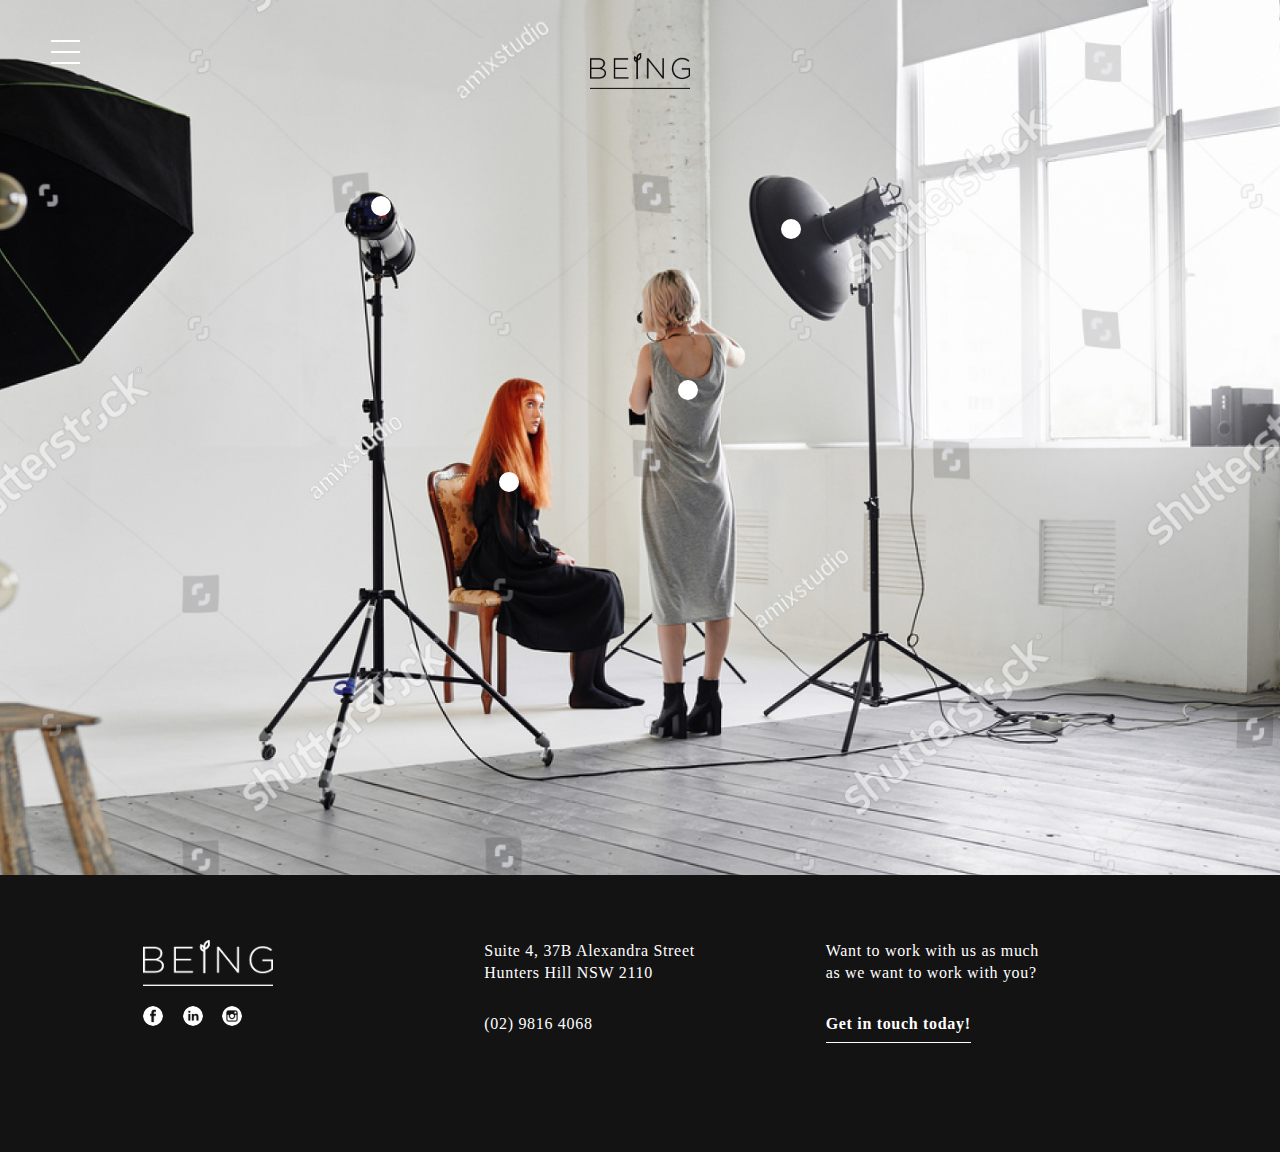
==== commit 62af1d49: "add scroll up on each page" ====
--- a/index.html
+++ b/index.html
@@ -90,7 +90,8 @@
             </div>
             <div class="col-md-4 col-sm-4 contactus">
               <p>Want to work with us as much <br>as we want to work with you?</p>
-              <a id="getintouch" href="#">Get in touch today!</a>
+              <a id="getintouch" href="contact.html">Get in touch today!</a>
+              <p id="scrollup">Back to top.</p>
             </div>
           </div>
         </footer>
--- a/css/main.css
+++ b/css/main.css
@@ -410,6 +410,10 @@
 	padding-right: 15px;
 }
 
+#scrollup {
+	visibility: hidden;
+}
+
 
 
 /*thestudio*/
@@ -1240,7 +1244,7 @@
 		padding: 60px 0 90px 0;
 		font-size: 1.5rem;
 		letter-spacing: 1.4px;
-		height: 450px;
+		height: 500px;
 	}
 
 	footer p {
@@ -1248,7 +1252,7 @@
 	}
 
 	.footer-home {
-		bottom: -19px;
+		bottom: -248px;
 	}
 
 	#footerlogo {
@@ -1276,6 +1280,12 @@
 	.contactus {
 		margin: 0 auto;
 		text-align: center;
+	}
+
+	#scrollup {
+		margin-top: 60px;
+		font-style: italic;
+		visibility: visible;
 	}
 
 	.col-md-4 {
@@ -1510,6 +1520,16 @@
 /* Custom, iPhone Retina */ 
 @media only screen and (max-width : 320px) {
 
+	/*menu*/
+	a.menu-link {
+    	/*font-size: 34px;*/
+    	line-height: 5.2rem;
+	}
+
+	.menu-toggle {
+		margin-left: 20px;
+	}
+
 	/*footer*/
 
 	footer {
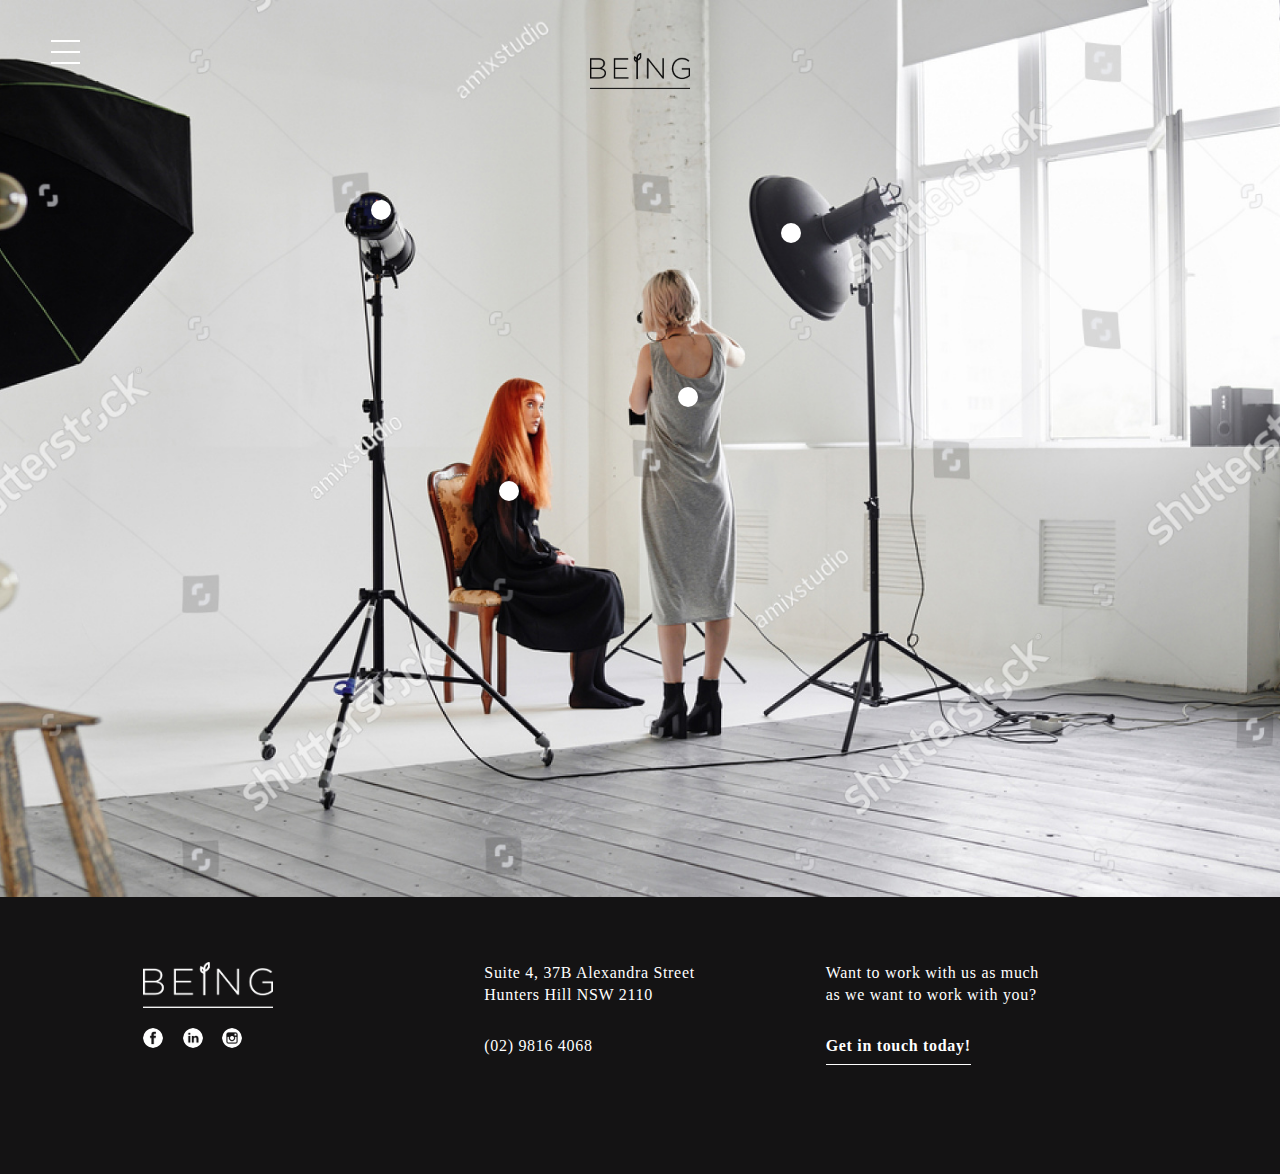
==== commit 7221daad: "mobile cta" ====
--- a/index.html
+++ b/index.html
@@ -19,7 +19,7 @@
     </head>
 
 
-    <body style="height: calc(100vh + 252px);">
+    <body style="height: calc(100vh + 274px);">
       <div class="homepagebackground">
 	     <header class="header">
 	     <a href="index.html"><img src="images/beingbrands_blacklogo.png" alt="Being" class="header_logo_image col-12"></a>
@@ -67,6 +67,13 @@
        	 <p class="tooltiptext4">Beautiful makeup and change room <br>included for Model.</p>
       	</div>
       </div>
+
+      <section id="mobile-call-to-action">
+      	<div>
+      		<h3 id="mobile-call-to-action-sentence">Take a look at what the studio has to offer</h3>
+      		<button id="cta-button">Features</button>
+      	</div>
+      </section>
  
       <footer class="footer-home">
           <div class="footercontainer">
--- a/css/main.css
+++ b/css/main.css
@@ -134,6 +134,10 @@
 	color: #4c4c4e;
 	margin-left: auto;
     margin-right: auto;
+}
+
+#mobile-call-to-action {
+	visibility: hidden;
 }
 
 .viewmore {
@@ -1238,6 +1242,27 @@
 		height: 100vh;
 	}
 
+	#mobile-call-to-action {
+		visibility: visible;
+		height: 300px;
+		background-color: #f1eadd;
+		top: 50px;
+	}
+
+	h3#mobile-call-to-action-sentence {
+		letter-spacing: 0;
+		padding-top: 50px;
+		margin: 0px 50px;
+	}
+
+	button#cta-button {
+		border: none;
+    	display: block;
+    	margin: 30px auto;
+
+	}
+
+
 	/*footer*/
 
 	footer {
@@ -1252,7 +1277,7 @@
 	}
 
 	.footer-home {
-		bottom: -248px;
+		bottom: -500px;
 	}
 
 	#footerlogo {
@@ -1536,6 +1561,10 @@
 		font-size: 1.3rem;
 	}
 
+	#scrollup {
+		visibility: visible;
+	}
+
 	/*book*/
 
 	h3.email {
